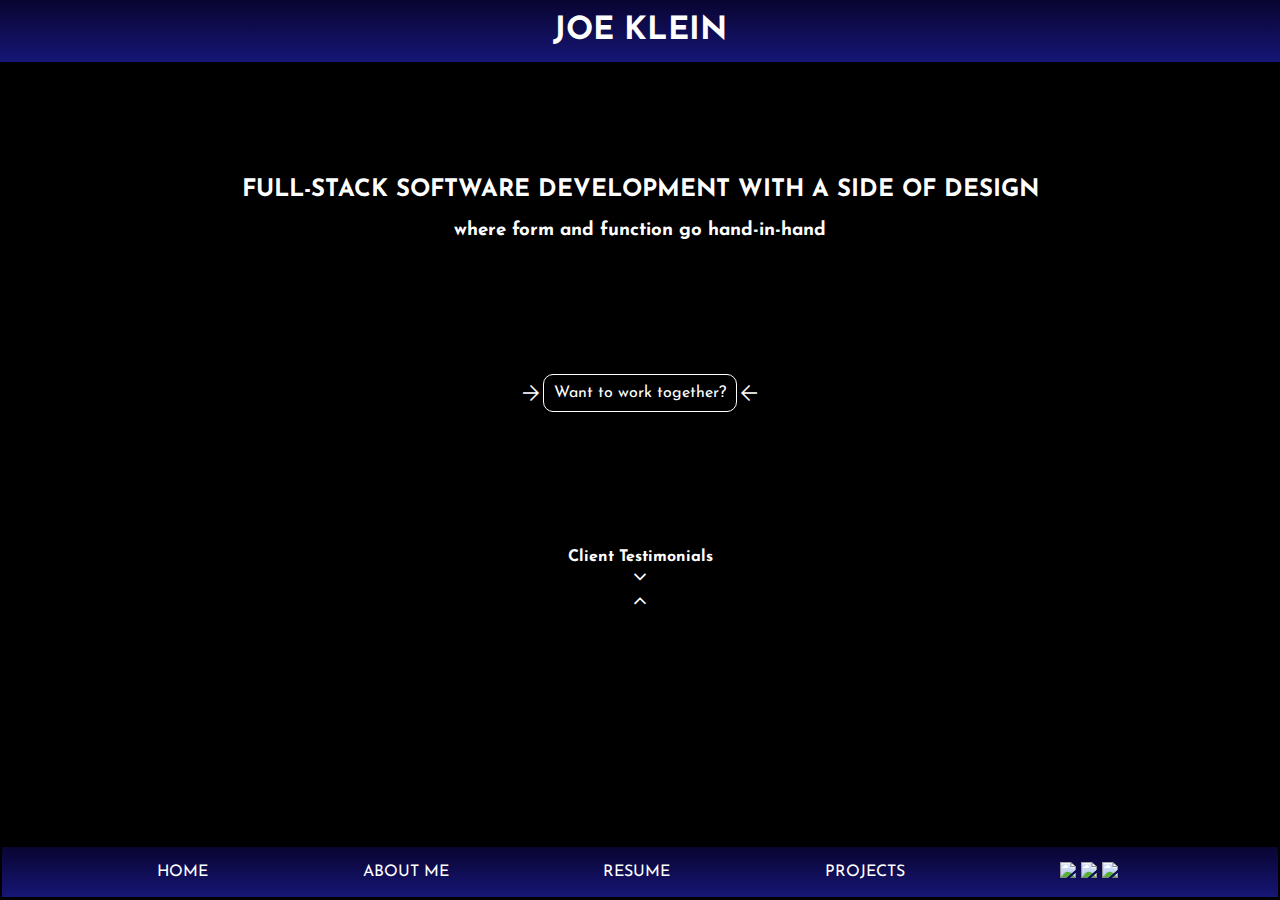
==== Website/index.html @ 1af3b9b2 "added links" ====
<!DOCTYPE html>
<html lang="en">
  <head>
    <meta charset="UTF-8" />
    <meta http-equiv="X-UA-Compatible" content="IE=edge" />
    <meta name="viewport" content="width=device-width, initial-scale=1.0" />
    <link rel="preconnect" href="https://fonts.googleapis.com" />
    <link rel="preconnect" href="https://fonts.gstatic.com" crossorigin />
    <link
      href="https://fonts.googleapis.com/css2?family=Josefin+Sans:wght@300&display=swap"
      rel="stylesheet"
    />
    <link rel="stylesheet" href="style.css" />
    <script
      src="https://code.jquery.com/jquery-3.2.1.min.js"
      integrity="sha256-hwg4gsxgFZhOsEEamdOYGBf13FyQuiTwlAQgxVSNgt4="
      crossorigin="anonymous"
    ></script>
    <script src="app.js"></script>
    <link
      rel="stylesheet"
      href="https://fonts.googleapis.com/css2?family=Material+Symbols+Outlined:opsz,wght,FILL,GRAD@20..48,100..700,0..1,-50..200"
    />
    <title>JOE KLEIN</title>
  </head>
  <body>
    <main>
      <header>
        <h1 class="page-head">JOE KLEIN</h1>
      </header>
      <div class="main-container">
        <div id="brand-statement-container">
          <h2 id="brand-statement">
            FULL-STACK SOFTWARE DEVELOPMENT WITH A SIDE OF DESIGN
          </h2>
          <h3 id="brand-substatement">
            where form and function go hand-in-hand
          </h3>
        </div>
        <div id="contact-container">
          <span class="material-symbols-outlined" id="click-arrow">
            arrow_forward </span
          ><a href="mailto:josephklein87@gmail.com" id="contact-link">
            Want to work together? </a
          ><span class="material-symbols-outlined" id="click-arrow">
            arrow_back
          </span>
        </div>
        <div id="testimonial-button">
          <h4 id="testimonials-header">Client Testimonials</h4>
          <span id="expand-more1" class="material-symbols-outlined"
            >expand_more</span
          >
          <span id="expand-less1" class="material-symbols-outlined"
            >expand_less</span
          >
        </div>
        <div id="slide-div">
          <div id="testimonials-container">
            <div class="testimonials">
              <h5>Randall Starch</h5>
              <h5>Starch Industries</h5>
              <p>
                Joe created an amazing website for our company. Looks amazing
                and runs even better. Can't recommend him enough!
              </p>
            </div>
            <div class="testimonials">
              <h5>Alexandra Wood</h5>
              <h5>LiveWelles</h5>
              <p>
                Joe was a pleasure to work with. Delivered our app on time and
                to our exact specifications. The height of professionalism.
              </p>
            </div>
            <div class="testimonials">
              <h5>John Google</h5>
              <h5>Google</h5>
              <p>
                As the heir to the Google fortune, my standards are high. Joe
                exceeded them in every way. I'm even considering him appointing
                him as my own heir, before my actual son.
              </p>
            </div>
          </div>
        </div>
      </div>
      <nav>
        <ul class="bottom-links">
          <a class="navlinks" href="index.html">HOME</a>
          <a class="navlinks" href="aboutme.html">ABOUT ME</a>
          <a class="navlinks" href="resume.html">RESUME</a>
          <a class="navlinks" href="projects.html">PROJECTS </a>
          <div id="links">
            <a href="http://github.com/josephklein87">
              <img src="https://i.imgur.com/HRnA2Nu.png" class="logo"
            /></a>
            <a href="https://www.linkedin.com/in/joseph-p-klein-60aa991b">
              <img src="https://i.imgur.com/Hym8OTV.png" class="logo" />
            </a>
            <a href="https://youtube.com/joekleincomedy">
              <img
                src="https://upload.wikimedia.org/wikipedia/commons/thumb/0/09/YouTube_full-color_icon_%282017%29.svg/2560px-YouTube_full-color_icon_%282017%29.svg.png"
                class="logo"
              />
            </a>
          </div>
        </ul>
      </nav>
    </main>
  </body>
</html>
---- Website/style.css ----
html {
  height: 100%;
  margin: 0;
}

main {
  height: 100%;
}

.material-symbols-outlined {
  font-variation-settings: "FILL" 0, "wght" 400, "GRAD" 0, "opsz" 48;
}

body {
  font-family: "Josefin Sans", sans-serif;
  text-align: center;
  color: white;
  background-color: black;
  margin: 0;
  width: 100%;
  height: 100%;
  padding: 0%;
}

.main-container {
  display: flex;
  flex-direction: column;
  justify-content: space-evenly;
  height: 87%;
  width: 100%;
  min-height: 500px;
  overflow: scroll;
  margin: 0;
}

h1 {
  background-image: linear-gradient(rgba(31, 15, 175, 0.273), rgb(22, 22, 118));
  padding: 15px 0px 15px 0px;
  margin: 0 0 0 0;
  color: white;
  align-self: flex-start;
}

#brand-statement {
  margin-top: 0;
  margin-bottom: 5px;
}

#brand-statement-container {
  margin: 0 10px 0 10px;
}

#contact-link {
  color: white;
  text-decoration: none;
  border: white 1px solid;
  padding: 10px;
  border-radius: 10px;
}

a {
  text-decoration: none;
}

#contact-container {
  display: flex;
  margin-bottom: 0;
  align-items: center;
  justify-content: center;
}

/* #contact-container:hover {
    color:aqua;
    cursor: pointer;
} */

#contact-link:hover {
  color: aqua;
  cursor: pointer;
  border-color: aqua;
}

#testimonials-header {
  display: inline-block;
  margin-bottom: 0;
}
#testimonial-button {
  display: flex;
  flex-direction: column;
  justify-content: center;
}

#testimonial-button:hover {
  color: aqua;
  cursor: pointer;
}

/* #testimonials-arrow:hover {
    color:aqua;
    cursor: pointer;
} */

#testimonials-container {
  display: none;
  justify-content: center;
  flex-basis: 0;
  margin-bottom: 2%;
}

.testimonials {
  background-image: linear-gradient(hwb(246 6% 31% / 0), rgb(22, 22, 118));
  margin: 0px 1% 0px 1%;
  padding: 15px;
  width: 25%;
  color: white;
  border-radius: 20px;
}

h5 {
  text-align: left;
  margin-top: 0;
  margin-bottom: 0;
}

.bottom-links {
  padding: 0;
  margin: 2px;
  display: flex;
  justify-content: space-evenly;
  align-content: center;
  flex-wrap: wrap;
  color: white;
  background-image: linear-gradient(rgba(31, 15, 175, 0.273), rgb(22, 22, 118));
}

nav {
  margin-top: 0px;
}

.navlinks {
  line-height: 50px;
  color: white;
}

.logo {
  width: 30px;
  margin-right: 5px;
}

#links {
  display: flex;
  align-items: center;
  margin-top: auto;
  margin-bottom: auto;
}

/* ABOUT ME PAGE STYLING */

#skeletor {
  width: 300px;
}

#aboutme {
  min-height: 600px;
}

.page-content {
  display: flex;
  flex-direction: row;
  justify-content: space-evenly;
  align-items: center;
}

p {
  text-align: center;
  margin-bottom: 2%;
}

#my-story {
  width: 25%;
  display: flex;
  flex-direction: column;
  align-items: center;
}

nav2 {
  margin: 0;
}

/* PROJECT PAGE STYLING */
#carousel-container {
  display: flex;
  justify-content: center;
  align-items: center;
}

.carousel-images {
  display: flex;
  justify-content: center;
  padding: 0;
  width: 50%;
  margin: 2%;
}

.carousel-pic {
  width: 90%;
  border: white 4px solid;
}

.carousel-button-previous:hover {
  color: aqua;
  cursor: pointer;
}

.carousel-button-next:hover {
  color: aqua;
  cursor: pointer;
}

.carousel-images img {
  display: none;
}

.carousel-images .carousel-pic:first-of-type {
  display: block;
}

#video-thumbs img {
  width: 10%;
  margin: 10px 0 10px 0;
}

#video-thumbs img:hover {
  box-shadow: 0px 0px 10px white;
  width: 11%;
}

@media (max-width: 600px) {
  #aboutme {
    justify-content: center;
    min-height: 550px;
    height: 84%;
  }

  html,
  body,
  .main-container {
    width: 100%;
  }

  h1 {
    margin-bottom: 0;
  }

  #brand-statement {
    padding-top: 0;
    margin-top: 20px;
  }

  .main-container {
    justify-content: space-between;
  }

  #testimonial-button {
    margin-bottom: 10px;
  }

  #testimonials-container {
    flex-direction: column;
    align-items: center;
  }

  .testimonials {
    width: 80%;
    margin-bottom: 10px;
  }

  .page-content {
    flex-direction: column;
    align-items: center;
  }

  #skeletor {
    width: 160px;
    /* margin-top: 20px; */
  }

  #my-story {
    width: 80%;
    font-size: medium;
  }
  .navlinks {
    font-size: smaller;
  }

  .logo {
    width: 20px;
  }
}
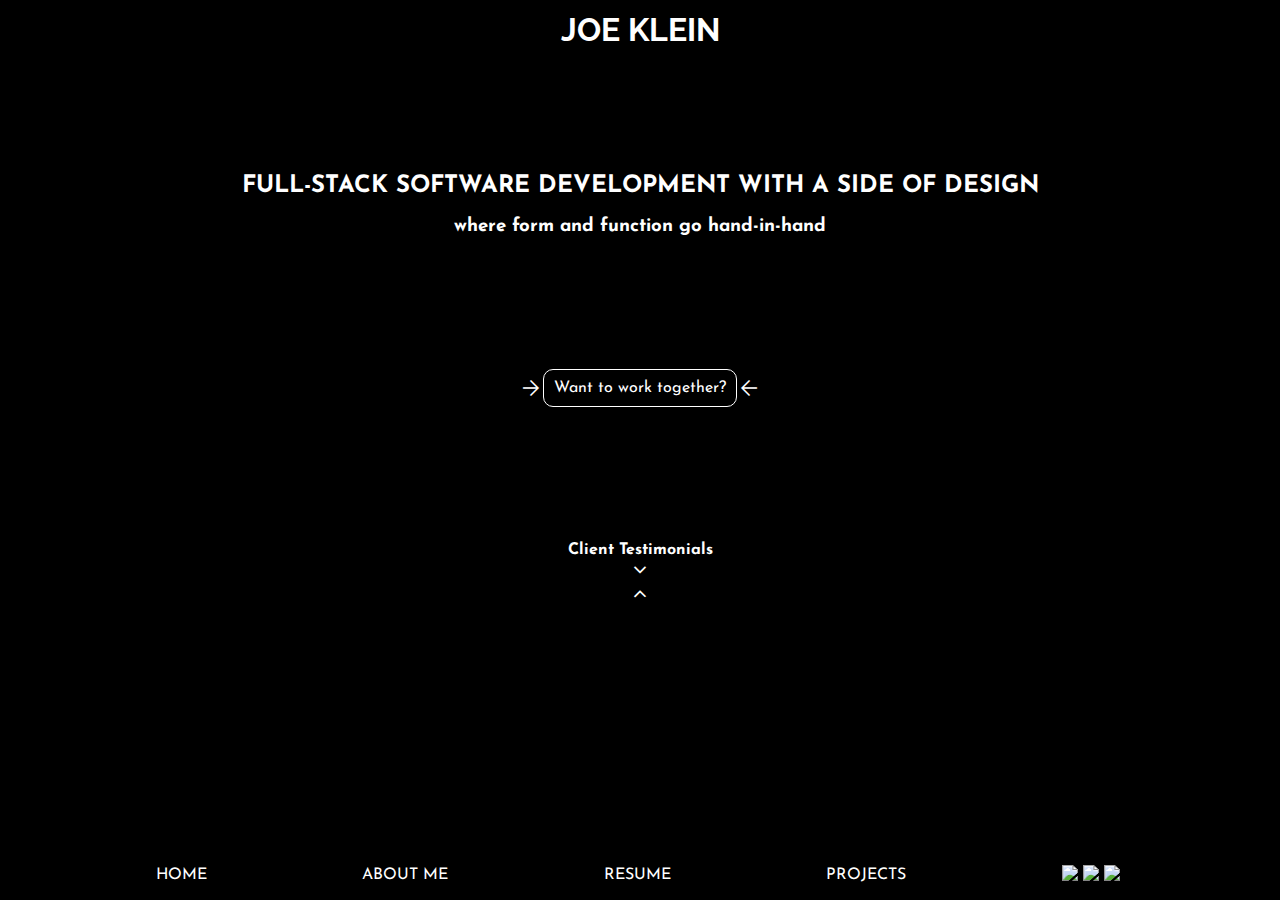
==== commit 9d64eec0: "created 2 modals and addressed responsive sizing of projects page" ====
--- a/Website/index.html
+++ b/Website/index.html
@@ -4,6 +4,15 @@
     <meta charset="UTF-8" />
     <meta http-equiv="X-UA-Compatible" content="IE=edge" />
     <meta name="viewport" content="width=device-width, initial-scale=1.0" />
+    <link rel="preconnect" href="https://fonts.googleapis.com">
+<link rel="preconnect" href="https://fonts.gstatic.com" crossorigin>
+<link href="https://fonts.googleapis.com/css2?family=Raleway&display=swap" rel="stylesheet">
+    <link rel="preconnect" href="https://fonts.googleapis.com" />
+    <link rel="preconnect" href="https://fonts.gstatic.com" crossorigin />
+    <link
+      href="https://fonts.googleapis.com/css2?family=Oswald:wght@700&display=swap"
+      rel="stylesheet"
+    />
     <link rel="preconnect" href="https://fonts.googleapis.com" />
     <link rel="preconnect" href="https://fonts.gstatic.com" crossorigin />
     <link
--- a/Website/style.css
+++ b/Website/style.css
@@ -26,19 +26,30 @@
   display: flex;
   flex-direction: column;
   justify-content: space-evenly;
-  height: 87%;
+  height: 86%;
   width: 100%;
   min-height: 500px;
   overflow: scroll;
   margin: 0;
+  padding-bottom: 50px;
+  padding-top: 60px;
 }
 
 h1 {
-  background-image: linear-gradient(rgba(31, 15, 175, 0.273), rgb(22, 22, 118));
-  padding: 15px 0px 15px 0px;
+  /* background-image: linear-gradient(
+    rgba(0, 0, 0, 0),
+    rgb(22, 22, 118),
+    rgba(0, 0, 0, 0)
+  ); */
+  /* padding: 15px 0px 15px 0px; */
   margin: 0 0 0 0;
   color: white;
-  align-self: flex-start;
+  line-height: 60px;
+  position: fixed;
+  top: 0;
+  width: 100%;
+  background-color: black;
+  font-family: "Raleway", sans-serif;
 }
 
 #brand-statement {
@@ -124,17 +135,24 @@
 
 .bottom-links {
   padding: 0;
-  margin: 2px;
+  margin: 0;
   display: flex;
   justify-content: space-evenly;
   align-content: center;
   flex-wrap: wrap;
   color: white;
-  background-image: linear-gradient(rgba(31, 15, 175, 0.273), rgb(22, 22, 118));
+  background-color: black;
+  /* background-image: linear-gradient(
+    rgba(0, 0, 0, 0.273),
+    rgb(22, 22, 118),
+  ); */
 }
 
 nav {
+  position: fixed;
   margin-top: 0px;
+  bottom: 0;
+  width: 100%;
 }
 
 .navlinks {
@@ -183,11 +201,18 @@
   align-items: center;
 }
 
-nav2 {
-  margin: 0;
-}
-
 /* PROJECT PAGE STYLING */
+
+.project-header {
+  margin-top: 20px;
+  margin-bottom: 0;
+}
+
+#projects-content {
+  padding-bottom: 60px;
+  padding-top: 60px;
+}
+
 #carousel-container {
   display: flex;
   justify-content: center;
@@ -200,11 +225,13 @@
   padding: 0;
   width: 50%;
   margin: 2%;
+  min-width: 250px;
 }
 
 .carousel-pic {
   width: 90%;
   border: white 4px solid;
+  min-width: 200px;
 }
 
 .carousel-button-previous:hover {
@@ -228,6 +255,7 @@
 #video-thumbs img {
   width: 10%;
   margin: 10px 0 10px 0;
+  min-width: 100px;
 }
 
 #video-thumbs img:hover {
@@ -235,7 +263,106 @@
   width: 11%;
 }
 
+/* MODAL STYLING */
+
+.modal {
+  display: none;
+  background-color: rgba(0, 0, 0, 0.4);
+  position: fixed;
+  top: 0;
+  left: 0;
+  height: 110%;
+  width: 100%;
+  z-index: 1;
+  overflow: auto;
+  /* min-height: 650px;
+  max-height: 800px; */
+}
+
+#covert1080 {
+  width: 500px;
+  display: block;
+  margin-left: auto;
+  margin-right: auto;
+  max-width: 500px;
+}
+
+.modal a,
+p {
+  text-align: center;
+  padding-left: 15px;
+  padding-right: 15px;
+}
+
+.close {
+  color: white;
+  text-align: left;
+  display: inline-block;
+  padding: 0;
+  margin-right: 100%;
+}
+
+#covert-modal-text {
+  height: 50%;
+  min-height: 500px;
+  max-height: 500px;
+}
+
+#v-force-text {
+  max-height: 500px;
+}
+
+.modal-textbox {
+  background-color: rgb(48, 48, 48);
+  height: 70%;
+  width: 100%;
+  min-height: 550px;
+  border-radius: 2px;
+  margin-top: 100px;
+  box-shadow: 0 10px 10px rgba(0, 0, 0, 0.2);
+  padding-bottom: 20px;
+}
+
+.modal h3 {
+  margin-top: 0;
+}
+
+#watch-here {
+  line-height: 60px;
+  color: white;
+  text-decoration: underline;
+}
+
+#watch-here:hover {
+  color: aqua;
+  cursor: pointer;
+}
+
+iframe {
+  width: 680px;
+  height: 400px;
+}
+
+.close:hover {
+  color: red;
+}
+
 @media (max-width: 600px) {
+  #covert1080 {
+    width: 300px;
+  }
+
+  iframe {
+    width: 360px;
+    height: 200px;
+  }
+
+  .modal-textbox,
+  #covert-modal-text, #v-force-text {
+    max-height: 400px;
+    min-height: 400px;
+  }
+
   #aboutme {
     justify-content: center;
     min-height: 550px;
@@ -259,6 +386,7 @@
 
   .main-container {
     justify-content: space-between;
+    height: 80%;
   }
 
   #testimonial-button {
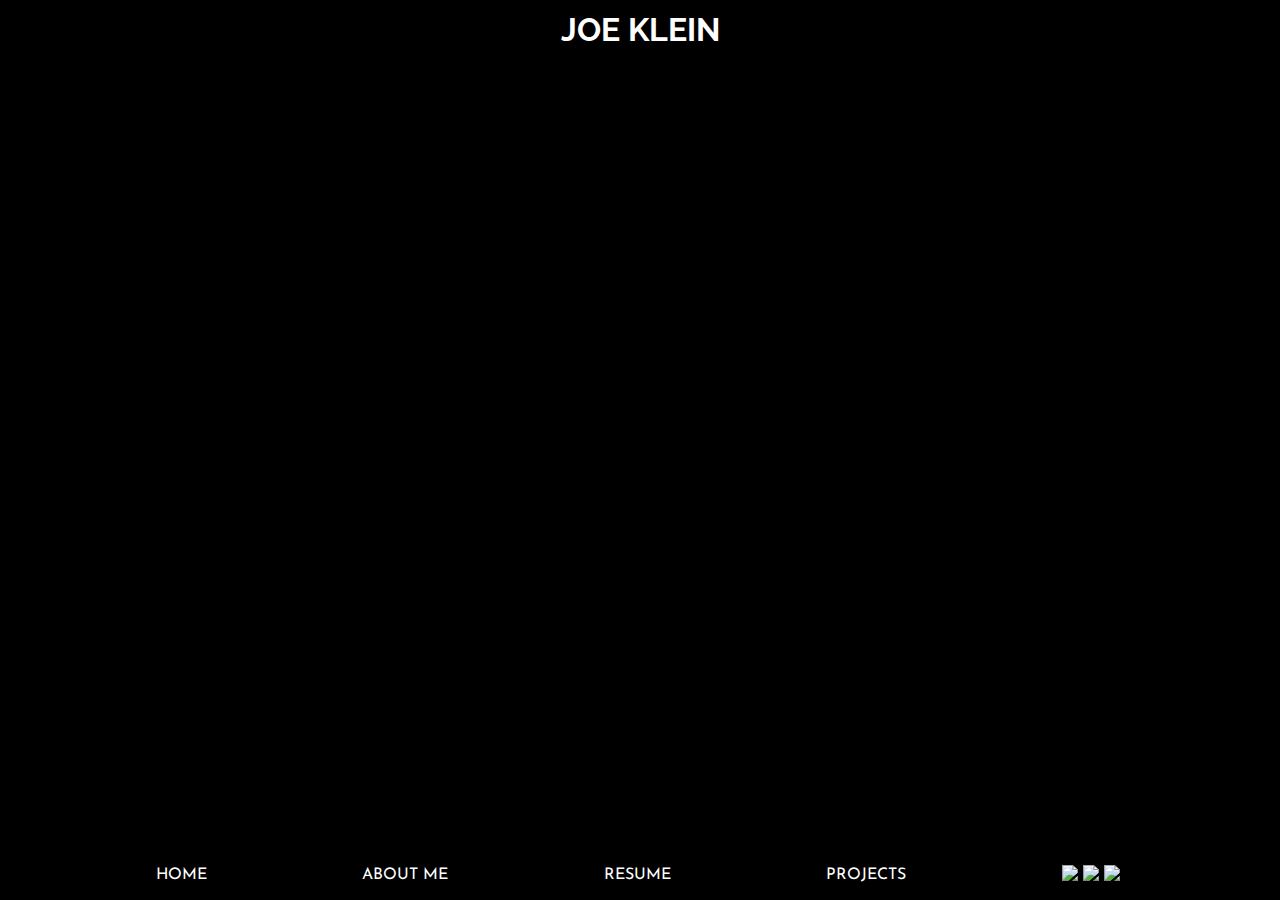
==== commit 27782642: "fixed fadeIn function loading and responsiveness of resume page" ====
--- a/Website/index.html
+++ b/Website/index.html
@@ -4,9 +4,12 @@
     <meta charset="UTF-8" />
     <meta http-equiv="X-UA-Compatible" content="IE=edge" />
     <meta name="viewport" content="width=device-width, initial-scale=1.0" />
-    <link rel="preconnect" href="https://fonts.googleapis.com">
-<link rel="preconnect" href="https://fonts.gstatic.com" crossorigin>
-<link href="https://fonts.googleapis.com/css2?family=Raleway&display=swap" rel="stylesheet">
+    <link rel="preconnect" href="https://fonts.googleapis.com" />
+    <link rel="preconnect" href="https://fonts.gstatic.com" crossorigin />
+    <link
+      href="https://fonts.googleapis.com/css2?family=Raleway&display=swap"
+      rel="stylesheet"
+    />
     <link rel="preconnect" href="https://fonts.googleapis.com" />
     <link rel="preconnect" href="https://fonts.gstatic.com" crossorigin />
     <link
@@ -37,65 +40,97 @@
       <header>
         <h1 class="page-head">JOE KLEIN</h1>
       </header>
-      <div class="main-container">
-        <div id="brand-statement-container">
-          <h2 id="brand-statement">
-            FULL-STACK SOFTWARE DEVELOPMENT WITH A SIDE OF DESIGN
-          </h2>
-          <h3 id="brand-substatement">
-            where form and function go hand-in-hand
-          </h3>
-        </div>
-        <div id="contact-container">
-          <span class="material-symbols-outlined" id="click-arrow">
-            arrow_forward </span
-          ><a href="mailto:josephklein87@gmail.com" id="contact-link">
-            Want to work together? </a
-          ><span class="material-symbols-outlined" id="click-arrow">
-            arrow_back
-          </span>
-        </div>
-        <div id="testimonial-button">
-          <h4 id="testimonials-header">Client Testimonials</h4>
-          <span id="expand-more1" class="material-symbols-outlined"
-            >expand_more</span
-          >
-          <span id="expand-less1" class="material-symbols-outlined"
-            >expand_less</span
-          >
-        </div>
-        <div id="slide-div">
-          <div id="testimonials-container">
-            <div class="testimonials">
-              <h5>Randall Starch</h5>
-              <h5>Starch Industries</h5>
-              <p>
-                Joe created an amazing website for our company. Looks amazing
-                and runs even better. Can't recommend him enough!
-              </p>
+      <div class="pageholder">
+        <div class="hidden">
+          <div class="main-container">
+            <div id="brand-statement-container">
+              <h2 id="brand-statement">
+                FULL-STACK SOFTWARE DEVELOPMENT WITH A SIDE OF DESIGN
+              </h2>
+              <h3 id="brand-substatement">
+                where form and function go hand-in-hand
+              </h3>
             </div>
-            <div class="testimonials">
-              <h5>Alexandra Wood</h5>
-              <h5>LiveWelles</h5>
-              <p>
-                Joe was a pleasure to work with. Delivered our app on time and
-                to our exact specifications. The height of professionalism.
-              </p>
+            <div id="contact-container">
+              <span class="material-symbols-outlined" id="click-arrow">
+                arrow_forward </span
+              ><a href="mailto:josephklein87@gmail.com" id="contact-link">
+                Want to work together? </a
+              ><span class="material-symbols-outlined" id="click-arrow">
+                arrow_back
+              </span>
             </div>
-            <div class="testimonials">
-              <h5>John Google</h5>
-              <h5>Google</h5>
-              <p>
-                As the heir to the Google fortune, my standards are high. Joe
-                exceeded them in every way. I'm even considering him appointing
-                him as my own heir, before my actual son.
-              </p>
+            <div id="testimonial-button">
+              <h4 id="testimonials-header">Client Testimonials</h4>
+              <span id="expand-more1" class="material-symbols-outlined"
+                >expand_more</span
+              >
+              <span id="expand-less1" class="material-symbols-outlined"
+                >expand_less</span
+              >
+            </div>
+            <div id="slide-div">
+              <div id="testimonials-container">
+                <div class="testimonials">
+                  <h5>Randall Starch</h5>
+                  <h5>Starch Industries</h5>
+                  <p>
+                    Joe created an amazing website for our company. Looks
+                    amazing and runs even better. Can't recommend him enough!
+                  </p>
+                </div>
+                <div class="testimonials">
+                  <h5>Alexandra Wood</h5>
+                  <h5>LiveWelles</h5>
+                  <p>
+                    Joe was a pleasure to work with. Delivered our app on time
+                    and to our exact specifications. The height of
+                    professionalism.
+                  </p>
+                </div>
+                <div class="testimonials">
+                  <h5>John Google</h5>
+                  <h5>Google</h5>
+                  <p>
+                    As the heir to the Google fortune, my standards are high.
+                    Joe exceeded them in every way. I'm even considering him
+                    appointing him as my own heir, before my actual son.
+                  </p>
+                </div>
+              </div>
             </div>
           </div>
         </div>
       </div>
+      <div class="menu-modal">
+        <div class="menu-modal-text">
+          <ul class="vertical-menu">
+            <a class="navlinks2" href="index.html">HOME</a>
+            <a class="navlinks2" href="aboutme.html">ABOUT ME</a>
+            <a class="navlinks2" href="resume.html">RESUME</a>
+            <a class="navlinks2" href="projects.html">PROJECTS </a>
+            <div class="links2">
+              <a href="http://github.com/josephklein87">
+                <img src="https://i.imgur.com/HRnA2Nu.png" class="logo"
+              /></a>
+              <a href="https://www.linkedin.com/in/joseph-p-klein-60aa991b">
+                <img src="https://i.imgur.com/Hym8OTV.png" class="logo" />
+              </a>
+              <a href="https://youtube.com/joekleincomedy">
+                <img
+                  src="https://upload.wikimedia.org/wikipedia/commons/thumb/0/09/YouTube_full-color_icon_%282017%29.svg/2560px-YouTube_full-color_icon_%282017%29.svg.png"
+                  class="logo"
+                />
+              </a>
+            </div>
+          </ul>
+        </div>
+      </div>
       <nav>
         <ul class="bottom-links">
+          <span class="material-symbols-outlined bottom-menu" id="bottom-menu">
+            menu
+          </span>
           <a class="navlinks" href="index.html">HOME</a>
           <a class="navlinks" href="aboutme.html">ABOUT ME</a>
           <a class="navlinks" href="resume.html">RESUME</a>
--- a/Website/style.css
+++ b/Website/style.css
@@ -1,10 +1,22 @@
 html {
   height: 100%;
   margin: 0;
+  background-image: url("https://i.imgur.com/r6JPltq.jpg");
+  background-color: black;
+  background-size: cover;
+  background-attachment: fixed;
+}
+.menu-modal {
+  display: none;
 }
 
 main {
   height: 100%;
+}
+
+.bottom-menu,
+#bottom-menu {
+  display: none;
 }
 
 .material-symbols-outlined {
@@ -15,7 +27,6 @@
   font-family: "Josefin Sans", sans-serif;
   text-align: center;
   color: white;
-  background-color: black;
   margin: 0;
   width: 100%;
   height: 100%;
@@ -26,13 +37,24 @@
   display: flex;
   flex-direction: column;
   justify-content: space-evenly;
-  height: 86%;
+  height: 100%;
   width: 100%;
   min-height: 500px;
   overflow: scroll;
   margin: 0;
   padding-bottom: 50px;
   padding-top: 60px;
+}
+
+.pageholder {
+  height: 86%;
+  width: 100%;
+}
+
+.hidden {
+  display: none;
+  height: 100%;
+  width: 100%;
 }
 
 h1 {
@@ -81,14 +103,13 @@
 }
 
 /* #contact-container:hover {
-    color:aqua;
-    cursor: pointer;
+    color rgb(172, 187, 218);;
 } */
 
 #contact-link:hover {
-  color: aqua;
-  cursor: pointer;
-  border-color: aqua;
+  color: rgb(172, 187, 218);
+  border-color: rgb(172, 187, 218);
+  cursor: pointer;
 }
 
 #testimonials-header {
@@ -102,13 +123,12 @@
 }
 
 #testimonial-button:hover {
-  color: aqua;
+  color: rgb(172, 187, 218);
   cursor: pointer;
 }
 
 /* #testimonials-arrow:hover {
-    color:aqua;
-    cursor: pointer;
+    color rgb(172, 187, 218);;
 } */
 
 #testimonials-container {
@@ -119,7 +139,7 @@
 }
 
 .testimonials {
-  background-image: linear-gradient(hwb(246 6% 31% / 0), rgb(22, 22, 118));
+  background-image: linear-gradient(hwb(0 0% 100% / 0), rgb(77, 84, 133));
   margin: 0px 1% 0px 1%;
   padding: 15px;
   width: 25%;
@@ -217,6 +237,7 @@
   display: flex;
   justify-content: center;
   align-items: center;
+  background-color: none;
 }
 
 .carousel-images {
@@ -235,13 +256,13 @@
 }
 
 .carousel-button-previous:hover {
-  color: aqua;
+  color: rgb(172, 187, 218);
   cursor: pointer;
 }
 
 .carousel-button-next:hover {
-  color: aqua;
-  cursor: pointer;
+  cursor: pointer;
+  color: rgb(172, 187, 218);
 }
 
 .carousel-images img {
@@ -260,7 +281,11 @@
 
 #video-thumbs img:hover {
   box-shadow: 0px 0px 10px white;
-  width: 11%;
+  cursor: pointer;
+}
+
+a:hover {
+  color: red;
 }
 
 /* MODAL STYLING */
@@ -273,10 +298,23 @@
   left: 0;
   height: 110%;
   width: 100%;
-  z-index: 1;
+  z-index: 4;
   overflow: auto;
   /* min-height: 650px;
   max-height: 800px; */
+}
+
+#wedlock-text {
+  min-height: 500px;
+  max-height: 600px;
+}
+
+#code1-modal-text {
+  background-image: url("https://i.pinimg.com/originals/da/96/22/da96228c593d53a3f932c339f5c28b21.gif");
+  background-repeat: no-repeat;
+  background-size: cover;
+  height: 200px;
+  min-height: 200px;
 }
 
 #covert1080 {
@@ -309,7 +347,7 @@
 }
 
 #v-force-text {
-  max-height: 500px;
+  max-height: 600px;
 }
 
 .modal-textbox {
@@ -334,7 +372,7 @@
 }
 
 #watch-here:hover {
-  color: aqua;
+  color: rgb(172, 187, 218);
   cursor: pointer;
 }
 
@@ -345,9 +383,78 @@
 
 .close:hover {
   color: red;
+  cursor: pointer;
+}
+
+.logo:hover {
+  cursor: pointer;
+}
+
+/* RESUME PAGE STYLING */
+
+.resume-container {
+  width: 100%;
+  height: 90%;
+}
+
+#resume-text {
+  display: flex;
+  flex-direction: column;
+  justify-content: space-evenly;
+  text-align: left;
+  padding-top: 50px;
+  padding-bottom: 50px;
+  height: 600px;
+}
+
+.resume-header {
+  text-align: left;
+}
+
+.time {
+  text-align: right;
+}
+
+.job {
+  display: flex;
+  flex-direction: column;
+  justify-content: flex-start;
+  width: 100%;
+}
+
+.resume-company {
+  text-align: left;
+  margin: 0 60px 0 60px;
+}
+
+.title-time {
+  display: flex;
+  flex-direction: row;
+  justify-content: space-between;
+  margin: 0 60px 0 60px;
+  color: red;
 }
 
 @media (max-width: 600px) {
+  .resume-company {
+    font-size: small;
+    margin: 0px 15px 0px 15px;
+  }
+
+  #resume-text {
+    padding-top: 20px;
+    padding-bottom: 20px;
+  }
+
+  .title-time {
+    font-size: small;
+    margin: 0px 15px 0px 15px;
+  }
+
+  .resume-header {
+    font-size: small;
+  }
+
   #covert1080 {
     width: 300px;
   }
@@ -358,7 +465,9 @@
   }
 
   .modal-textbox,
-  #covert-modal-text, #v-force-text {
+  #covert-modal-text,
+  #v-force-text,
+  #wedlock-text {
     max-height: 400px;
     min-height: 400px;
   }
@@ -377,6 +486,7 @@
 
   h1 {
     margin-bottom: 0;
+    z-index: 2;
   }
 
   #brand-statement {
@@ -417,11 +527,79 @@
     width: 80%;
     font-size: medium;
   }
-  .navlinks {
-    font-size: smaller;
+
+  .navlinks,
+  #links {
+    display: none;
+  }
+
+  .bottom-menu,
+  #bottom-menu {
+    display: inline-block;
+  }
+
+  .bottom-menu:hover {
+    color: red;
+    cursor: pointer;
+  }
+
+  a:hover {
+    color: red;
+    cursor: pointer;
+  }
+
+  .menu-modal {
+    z-index: 1;
+    position: fixed;
+    height: 100%;
+    width: 100%;
+    bottom: 0;
+  }
+
+  .vertical-menu {
+    padding: 0;
+    display: flex;
+    flex-direction: column;
+    justify-content: space-between;
+    align-content: center;
+    width: 100%;
+    height: 90%;
+    overflow: scroll;
+  }
+
+  .navlinks2 {
+    color: black;
+    font-size: 8vh;
+  }
+
+  .menu-modal-text {
+    padding-top: 8vh;
+    background-color: white;
+    margin-top: 8vh;
+    width: 100%;
+    height: 70%;
+    padding-bottom: 8vh;
+  }
+  nav {
+    z-index: 2;
+  }
+
+  .links2 {
+    display: flex;
+    flex-direction: row;
+    justify-content: center;
+    align-items: center;
   }
 
   .logo {
-    width: 20px;
-  }
-}
+    width: 8vh;
+    margin: 0 20px 0 20px;
+  }
+
+  .bottom-links {
+    display: flex;
+    align-content: center;
+    background-color: black;
+    height: 50px;
+  }
+}
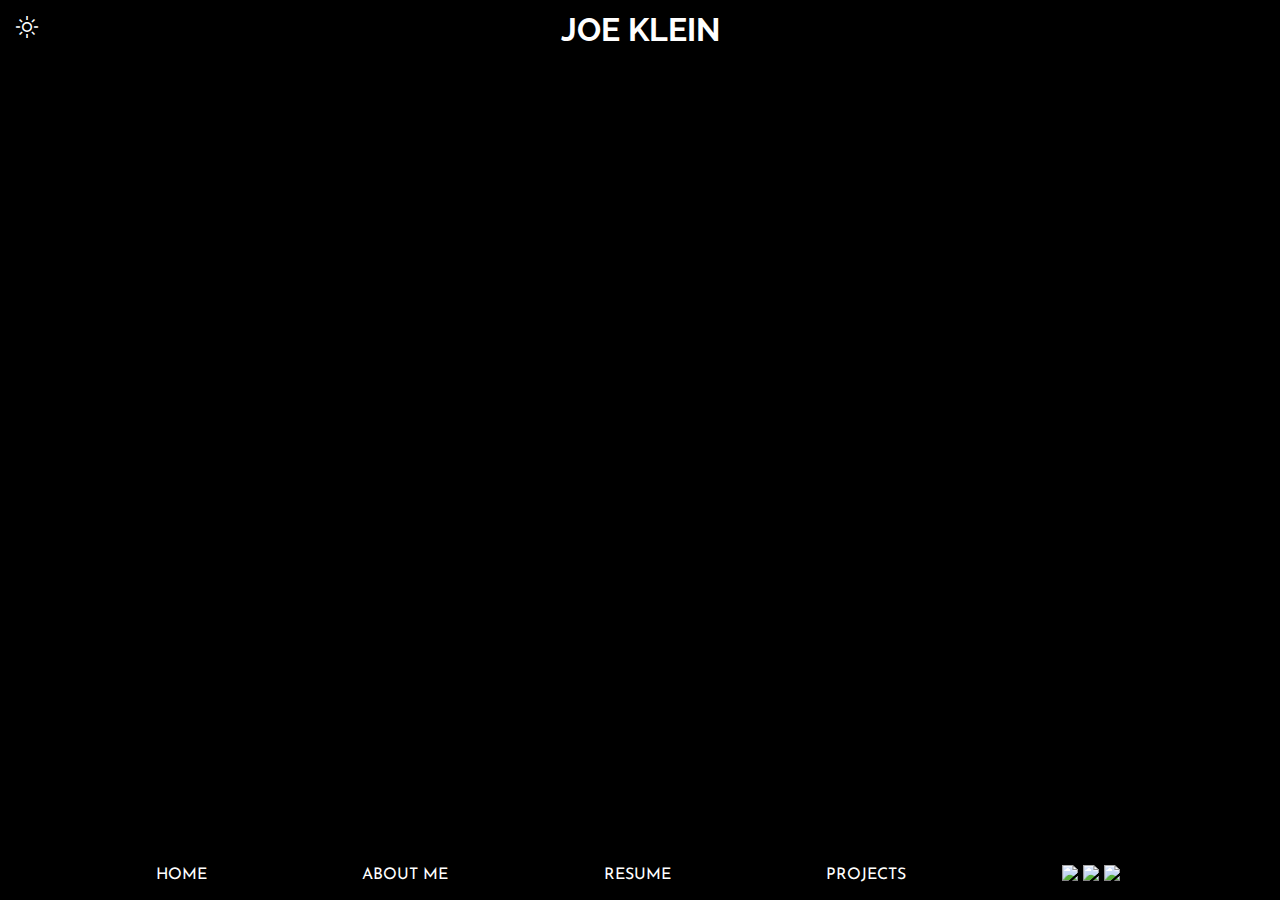
==== commit 981b8bbb: "light and dark mode code added untested" ====
--- a/Website/index.html
+++ b/Website/index.html
@@ -38,40 +38,44 @@
   <body>
     <main>
       <header>
-        <h1 class="page-head">JOE KLEIN</h1>
+        <h1 class="page-head">
+          <span class="material-symbols-outlined light-mode">
+            light_mode </span
+          >JOE KLEIN
+        </h1>
       </header>
       <div class="pageholder">
         <div class="hidden">
           <div class="main-container">
             <div id="brand-statement-container">
-              <h2 id="brand-statement">
+              <h2 class= "nightmode" id="brand-statement">
                 FULL-STACK SOFTWARE DEVELOPMENT WITH A SIDE OF DESIGN
               </h2>
-              <h3 id="brand-substatement">
+              <h3 class= "nightmode" id="brand-substatement">
                 where form and function go hand-in-hand
               </h3>
             </div>
             <div id="contact-container">
-              <span class="material-symbols-outlined" id="click-arrow">
+              <span class="material-symbols-outlined nightmode" id="click-arrow">
                 arrow_forward </span
-              ><a href="mailto:josephklein87@gmail.com" id="contact-link">
+              ><a href="mailto:josephklein87@gmail.com" class= "nightmode" id="contact-link">
                 Want to work together? </a
-              ><span class="material-symbols-outlined" id="click-arrow">
+              ><span class="material-symbols-outlined nightmode" id="click-arrow">
                 arrow_back
               </span>
             </div>
             <div id="testimonial-button">
-              <h4 id="testimonials-header">Client Testimonials</h4>
-              <span id="expand-more1" class="material-symbols-outlined"
+              <h4 id="testimonials-header" class= "nightmode">Client Testimonials</h4>
+              <span id="expand-more1" class="material-symbols-outlined nightmode"
                 >expand_more</span
               >
-              <span id="expand-less1" class="material-symbols-outlined"
+              <span id="expand-less1" class="material-symbols-outlined nightmode"
                 >expand_less</span
               >
             </div>
             <div id="slide-div">
               <div id="testimonials-container">
-                <div class="testimonials">
+                <div class="testimonials nightmode">
                   <h5>Randall Starch</h5>
                   <h5>Starch Industries</h5>
                   <p>
@@ -79,7 +83,7 @@
                     amazing and runs even better. Can't recommend him enough!
                   </p>
                 </div>
-                <div class="testimonials">
+                <div class="testimonials nightmode">
                   <h5>Alexandra Wood</h5>
                   <h5>LiveWelles</h5>
                   <p>
@@ -88,7 +92,7 @@
                     professionalism.
                   </p>
                 </div>
-                <div class="testimonials">
+                <div class="testimonials nightmode">
                   <h5>John Google</h5>
                   <h5>Google</h5>
                   <p>
--- a/Website/style.css
+++ b/Website/style.css
@@ -6,6 +6,21 @@
   background-size: cover;
   background-attachment: fixed;
 }
+
+.light-mode {
+  color: white;
+  float: left;
+  z-index: 4;
+  position: fixed;
+  top: 15px;
+  left: 15px;
+}
+
+.light-mode:hover {
+    color: yellow;
+    cursor: pointer;
+}
+
 .menu-modal {
   display: none;
 }
@@ -69,8 +84,9 @@
   line-height: 60px;
   position: fixed;
   top: 0;
-  width: 100%;
+  z-index: 2;
   background-color: black;
+  width: 100%;
   font-family: "Raleway", sans-serif;
 }
 
@@ -486,7 +502,6 @@
 
   h1 {
     margin-bottom: 0;
-    z-index: 2;
   }
 
   #brand-statement {
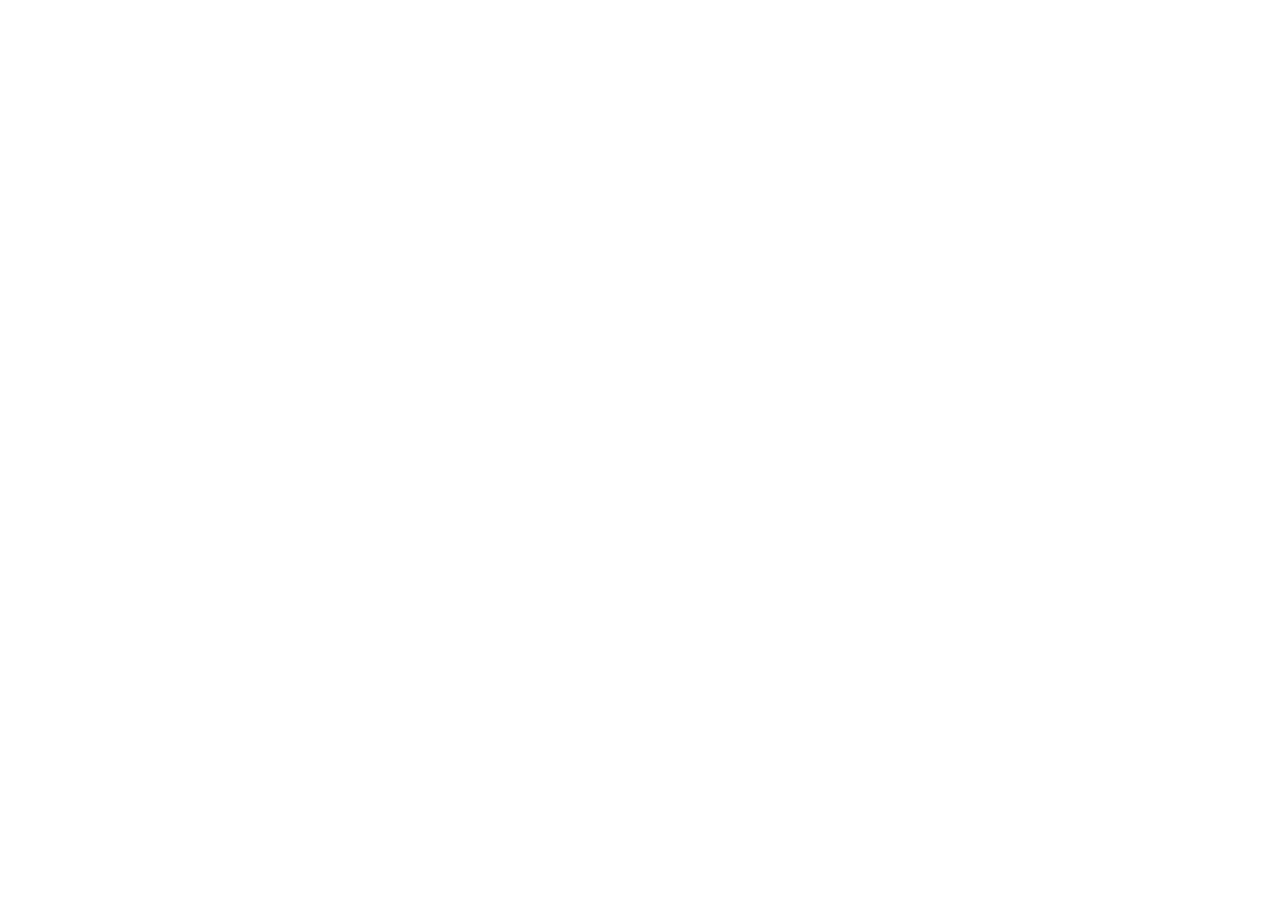
==== commit f9e7fa0e: "night mode toggle is working correctly and saves between pages" ====
--- a/Website/index.html
+++ b/Website/index.html
@@ -41,7 +41,10 @@
         <h1 class="page-head">
           <span class="material-symbols-outlined light-mode">
             light_mode </span
-          >JOE KLEIN
+          ><span class="material-symbols-outlined dark-mode">
+            dark_mode
+            </span>
+            JOE KLEIN
         </h1>
       </header>
       <div class="pageholder">
@@ -132,7 +135,7 @@
       </div>
       <nav>
         <ul class="bottom-links">
-          <span class="material-symbols-outlined bottom-menu" id="bottom-menu">
+          <span class="material-symbols-outlined bottom-menu nightmode" id="bottom-menu">
             menu
           </span>
           <a class="navlinks" href="index.html">HOME</a>
--- a/Website/style.css
+++ b/Website/style.css
@@ -1,4 +1,5 @@
 html {
+  display: none;
   height: 100%;
   margin: 0;
   background-image: url("https://i.imgur.com/r6JPltq.jpg");
@@ -16,9 +17,23 @@
   left: 15px;
 }
 
+.dark-mode {
+  color: black;
+  float: left;
+  z-index: 4;
+  position: fixed;
+  top: 15px;
+  left: 15px;
+}
+
+.dark-mode:hover {
+  cursor: pointer;
+  color: blue;
+}
+
 .light-mode:hover {
-    color: yellow;
-    cursor: pointer;
+  color: yellow !important;
+  cursor: pointer;
 }
 
 .menu-modal {
@@ -123,8 +138,8 @@
 } */
 
 #contact-link:hover {
-  color: rgb(172, 187, 218);
-  border-color: rgb(172, 187, 218);
+  color: rgb(172, 187, 218) !important;
+  border-color: rgb(172, 187, 218) !important;
   cursor: pointer;
 }
 
@@ -139,7 +154,7 @@
 }
 
 #testimonial-button:hover {
-  color: rgb(172, 187, 218);
+  color: rgb(172, 187, 218) !important;
   cursor: pointer;
 }
 
@@ -271,14 +286,9 @@
   min-width: 200px;
 }
 
-.carousel-button-previous:hover {
-  color: rgb(172, 187, 218);
-  cursor: pointer;
-}
-
-.carousel-button-next:hover {
-  cursor: pointer;
-  color: rgb(172, 187, 218);
+.carousel-scroll:hover {
+  color: rgb(172, 187, 218) !important;
+  cursor: pointer;
 }
 
 .carousel-images img {
@@ -295,13 +305,16 @@
   min-width: 100px;
 }
 
-#video-thumbs img:hover {
-  box-shadow: 0px 0px 10px white;
+#code1:hover,
+#v-force:hover,
+#covert:hover,
+#wedlock:hover {
+  box-shadow: 0px 0px 15px peachpuff !important;
   cursor: pointer;
 }
 
 a:hover {
-  color: red;
+  color: red !important;
 }
 
 /* MODAL STYLING */
@@ -388,7 +401,7 @@
 }
 
 #watch-here:hover {
-  color: rgb(172, 187, 218);
+  color: rgb(172, 187, 218) !important;
   cursor: pointer;
 }
 
@@ -398,12 +411,12 @@
 }
 
 .close:hover {
-  color: red;
+  color: red !important;
   cursor: pointer;
 }
 
 .logo:hover {
-  cursor: pointer;
+  cursor: pointer !important;
 }
 
 /* RESUME PAGE STYLING */
@@ -554,12 +567,12 @@
   }
 
   .bottom-menu:hover {
-    color: red;
+    color: red !important;
     cursor: pointer;
   }
 
   a:hover {
-    color: red;
+    color: red !important;
     cursor: pointer;
   }
 
